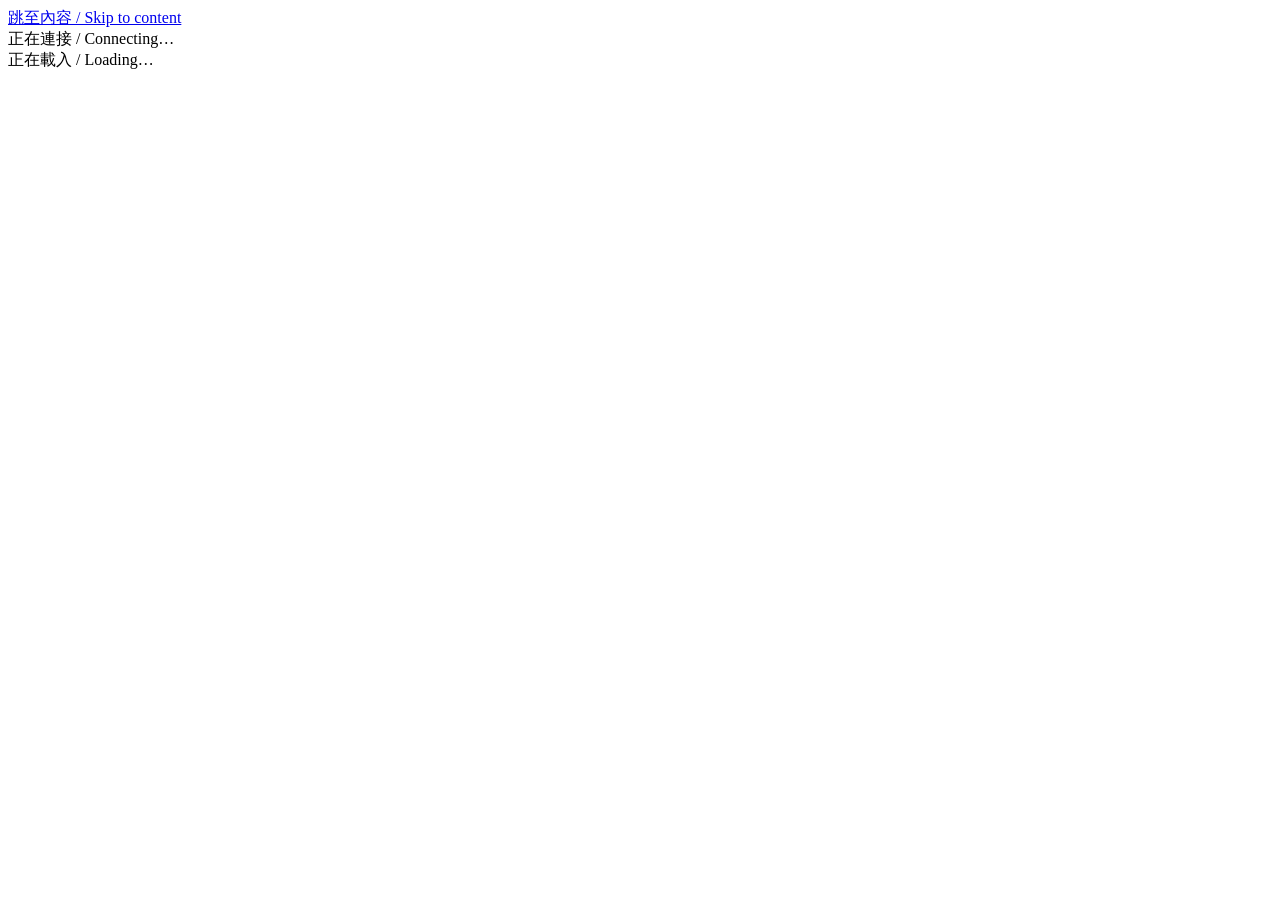
==== index.html @ 9892d5ac "Add EHE production website shell with strict content security policy" ====
<!doctype html>
<html lang="zh-Hant">
<head>
<meta charset="utf-8">
<meta name="viewport" content="width=device-width,initial-scale=1">
<meta name="theme-color" content="#497833">
<meta name="referrer" content="no-referrer">
<meta http-equiv="Content-Security-Policy" content="default-src 'none'; script-src 'self'; style-src 'self'; img-src 'self' data:; connect-src https://dcfyhkjecchogrdatgcg.supabase.co; font-src 'self'; base-uri 'none'; form-action 'none'; object-src 'none'">
<title>樂享健康食 | Enjoy Healthy Eating</title>
<link rel="stylesheet" href="./styles.css?v=1.0.0">
<script src="./app.js?v=1.0.0" defer></script>
</head>
<body>
<a class="skip" href="#main">跳至內容 / Skip to content</a>
<header id="header"></header>
<div id="connection" class="connection" role="status" aria-live="polite">正在連接 / Connecting…</div>
<div class="shell"><aside id="sidebar"></aside><main id="main" tabindex="-1"><div class="empty">正在載入 / Loading…</div></main></div>
<footer id="footer"></footer>
<dialog id="dialog" aria-labelledby="dialog-title"></dialog>
<div id="toast" role="status" aria-live="polite"></div>
<noscript>請啟用 JavaScript 以使用簽到平台。 Please enable JavaScript to use this site.</noscript>
</body>
</html>
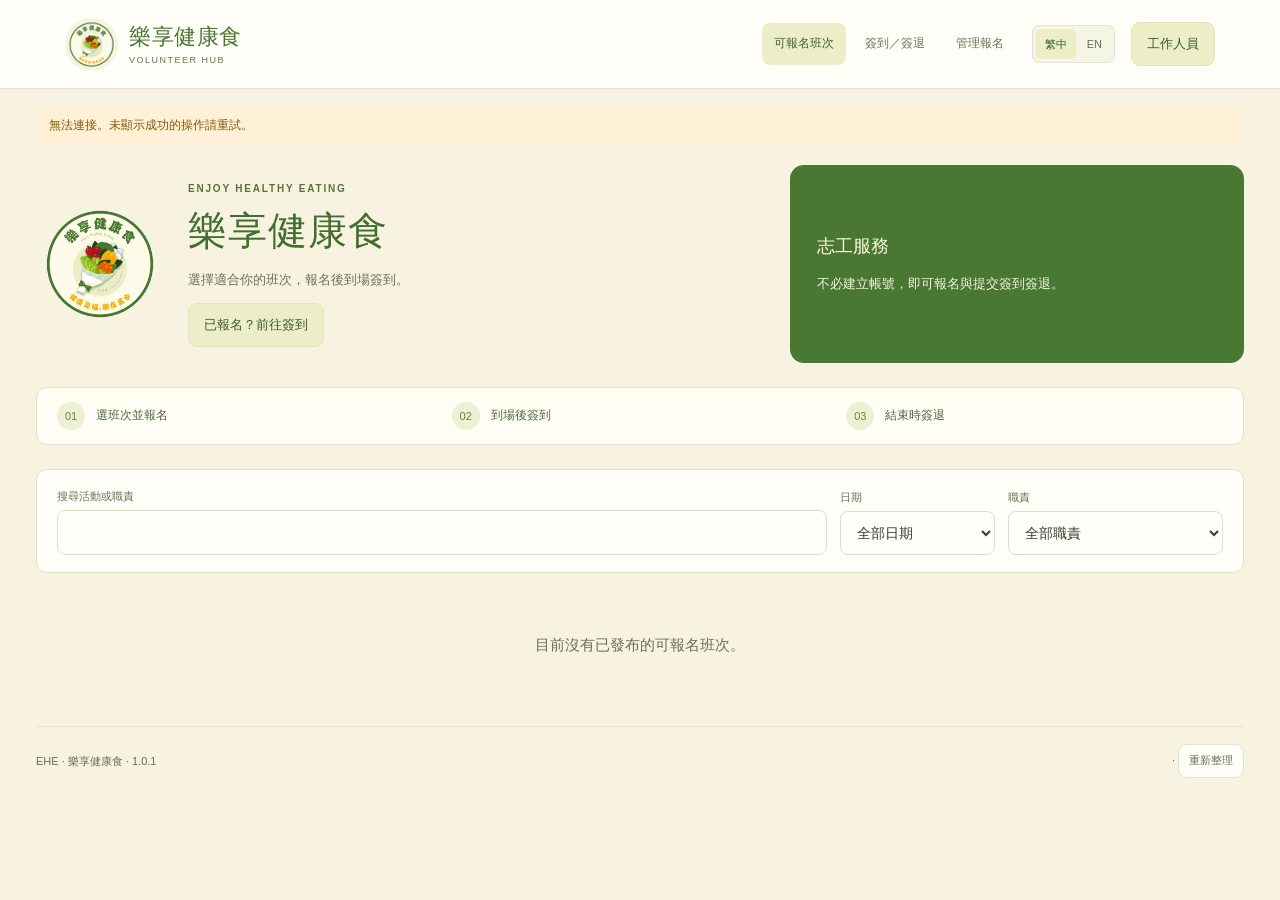
==== commit 6182faac: "Point repository root to the complete website in docs" ====
--- a/index.html
+++ b/index.html
@@ -1,23 +1,2 @@
 <!doctype html>
-<html lang="zh-Hant">
-<head>
-<meta charset="utf-8">
-<meta name="viewport" content="width=device-width,initial-scale=1">
-<meta name="theme-color" content="#497833">
-<meta name="referrer" content="no-referrer">
-<meta http-equiv="Content-Security-Policy" content="default-src 'none'; script-src 'self'; style-src 'self'; img-src 'self' data:; connect-src https://dcfyhkjecchogrdatgcg.supabase.co; font-src 'self'; base-uri 'none'; form-action 'none'; object-src 'none'">
-<title>樂享健康食 | Enjoy Healthy Eating</title>
-<link rel="stylesheet" href="./styles.css?v=1.0.0">
-<script src="./app.js?v=1.0.0" defer></script>
-</head>
-<body>
-<a class="skip" href="#main">跳至內容 / Skip to content</a>
-<header id="header"></header>
-<div id="connection" class="connection" role="status" aria-live="polite">正在連接 / Connecting…</div>
-<div class="shell"><aside id="sidebar"></aside><main id="main" tabindex="-1"><div class="empty">正在載入 / Loading…</div></main></div>
-<footer id="footer"></footer>
-<dialog id="dialog" aria-labelledby="dialog-title"></dialog>
-<div id="toast" role="status" aria-live="polite"></div>
-<noscript>請啟用 JavaScript 以使用簽到平台。 Please enable JavaScript to use this site.</noscript>
-</body>
-</html>
+<html lang="zh-Hant"><head><meta charset="utf-8"><meta name="viewport" content="width=device-width,initial-scale=1"><meta name="referrer" content="no-referrer"><meta http-equiv="refresh" content="0;url=./docs/"><title>樂享健康食 | EHE</title></head><body><p><a href="./docs/">開啟樂享健康食網站 / Open the EHE website</a></p></body></html>
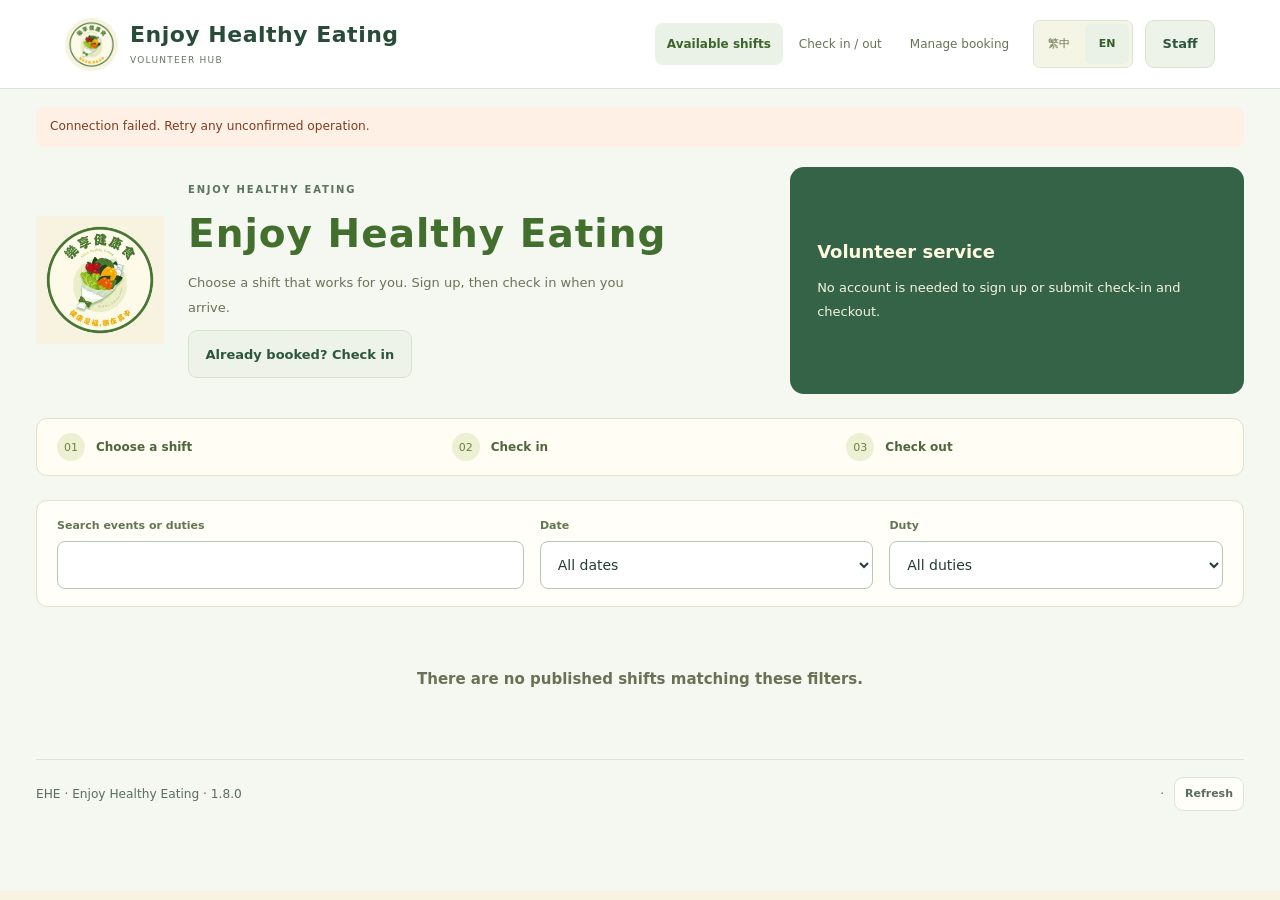
==== commit 9e3d1e2e: "Improve participant and volunteer check-in workspace and mobile design" ====
--- a/index.html
+++ b/index.html
@@ -1,2 +1,2 @@
 <!doctype html>
-<html lang="zh-Hant"><head><meta charset="utf-8"><meta name="viewport" content="width=device-width,initial-scale=1"><meta name="referrer" content="no-referrer"><meta http-equiv="refresh" content="0;url=./docs/"><title>樂享健康食 | EHE</title></head><body><p><a href="./docs/">開啟樂享健康食網站 / Open the EHE website</a></p></body></html>
+<html lang="zh-Hant"><head><meta charset="utf-8"><meta name="viewport" content="width=device-width,initial-scale=1"><meta name="referrer" content="no-referrer"><title>樂享健康食 | EHE</title><script src="docs/assets/redirect.js" defer></script></head><body><p><a id="portalRedirect" href="./docs/">開啟樂享健康食網站 / Open the EHE website</a></p></body></html>
